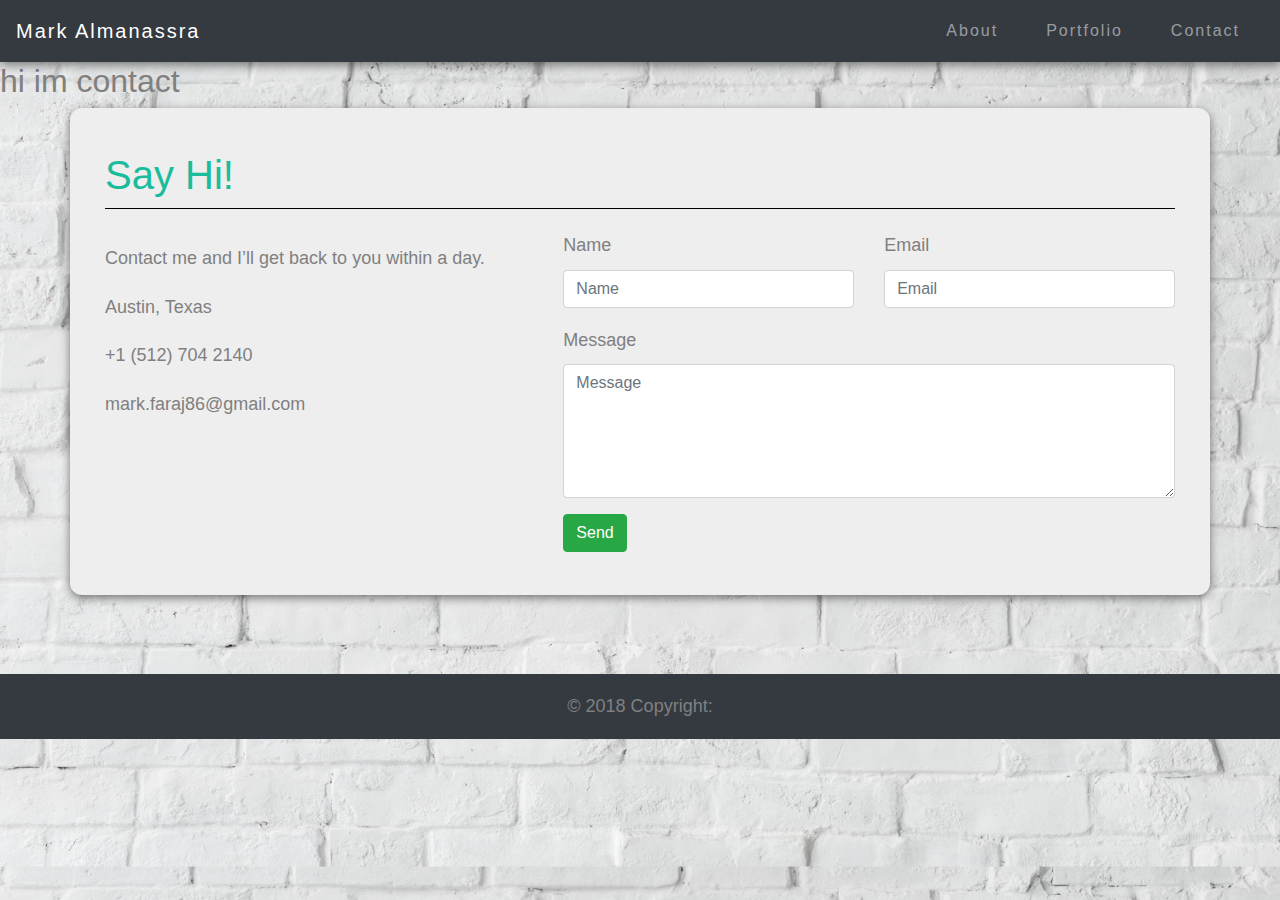
==== contact.html @ db0f8ebb "adding navbar with custom css effect, container and footer" ====
<!DOCTYPE html>
<html lang="en">
<head>
  <meta charset="UTF-8">
  <meta name="viewport" content="width=device-width, initial-scale=1.0">
  <meta http-equiv="X-UA-Compatible" content="ie=edge">
  <link rel="stylesheet" href="https://maxcdn.bootstrapcdn.com/bootstrap/4.0.0/css/bootstrap.min.css" integrity="sha384-Gn5384xqQ1aoWXA+058RXPxPg6fy4IWvTNh0E263XmFcJlSAwiGgFAW/dAiS6JXm" crossorigin="anonymous">
  <link rel="stylesheet" href="https://use.fontawesome.com/releases/v5.3.1/css/all.css" integrity="sha384-mzrmE5qonljUremFsqc01SB46JvROS7bZs3IO2EmfFsd15uHvIt+Y8vEf7N7fWAU" crossorigin="anonymous">

    <link rel="stylesheet" type="text/css" href="assets/css/style.css">
  <title>Contact</title>
  <script src="https://code.jquery.com/jquery-3.2.1.slim.min.js" integrity="sha384-KJ3o2DKtIkvYIK3UENzmM7KCkRr/rE9/Qpg6aAZGJwFDMVNA/GpGFF93hXpG5KkN" crossorigin="anonymous"></script>
  <script src="https://cdnjs.cloudflare.com/ajax/libs/popper.js/1.12.9/umd/popper.min.js" integrity="sha384-ApNbgh9B+Y1QKtv3Rn7W3mgPxhU9K/ScQsAP7hUibX39j7fakFPskvXusvfa0b4Q" crossorigin="anonymous"></script>
  <script src="https://maxcdn.bootstrapcdn.com/bootstrap/4.0.0/js/bootstrap.min.js" integrity="sha384-JZR6Spejh4U02d8jOt6vLEHfe/JQGiRRSQQxSfFWpi1MquVdAyjUar5+76PVCmYl" crossorigin="anonymous"></script>
</head>
<body>
  <nav class="navbar navbar-expand-lg navbar-dark bg-dark">
    <a class="navbar-brand" href="index.html">Mark Almanassra</a>
    <button class="navbar-toggler" type="button" data-toggle="collapse" data-target="#navbarNav" aria-controls="navbarNav" aria-expanded="false" aria-label="Toggle navigation">
      <span class="navbar-toggler-icon"></span>
    </button>
    <div class="collapse navbar-collapse" id="navbarNav">
      <ul class="navbar-nav ml-auto">
        <li class="nav-item">
          <a class="nav-link" href="index.html">About</a>
        </li>
        <li class="nav-item">
          <a class="nav-link" href="portfolio.html">Portfolio</a>
        </li>
        <li class="nav-item">
          <a class="nav-link" href="contact.html">Contact</a>
        </li>
      </ul>
    </div>
  </nav>

<h2>hi im contact</h2>
  <div class="container">
  	<h1 class="page-header">Say Hi!</h1>
  	<!-- <h3>I won’t bite, I promise. <small>No really!</small></h3> -->
  	<div class="row">
  		<div class="col-sm-5 contact">
  			<p>Contact me and I’ll get back to you within a day.</p>
  			<p><i class="fas fa-map-marker-alt"></i> Austin, Texas</p>
  			<p><i class="fas fa-mobile"></i> +1 (512) 704 2140</p>
  			<p><i class="fas fa-envelope"></i> mark.faraj86@gmail.com</p>
  		</div>
  		<div class="col-sm-7">
  			<form role="form" id="contact-form">
  				<div class="row">
  					<div class="col-sm-6 form-group">
  						<label for="inputName4">Name</label>
  						<input class="form-control" id="name" name="name" placeholder="Name" type="text" required>
  					</div>
  					<div class="col-sm-6 form-group">
  						<label for="inputEmail4">Email</label>
  						<input class="form-control" id="email" name="email" placeholder="Email" type="email" required>
  					</div>
  				</div>
  				<div class="form-group">
  					<label for="inputMessage4">Message</label>
  					<textarea class="form-control" id="message" name="message" placeholder="Message" rows="5"></textarea>
  				</div>
  				<button id="form-submit" class="btn btn-success btn-md" type="submit">Send</button>
  				</form>
  			</div>
  		</div>
  	</div>
 
  	<footer class="page-footer">
  		<div class="container-fluid text-center text-md-left">
  			<div class="footer-copyright text-center py-3">© 2018 Copyright:
  			</div>
  		</div>
	</footer>



</body>
</html>
---- assets/css/style.css ----
body {
  font: 18px "Montserrat", sans-serif;
  line-height: 1.8;
  color: grey;
  background-image: url(../images/background-contact.jpg);
  background-size: cover;
  /*filter: blur(20px);*/
}
.container{
  background-color: #eee;
  padding: 43px 35px;
  box-shadow: 0 3px 10px 0 rgba(0, 0, 0, 0.5);
  border-radius: 12px;

}
.navbar-expand-lg .navbar-nav .nav-link {
    padding-right: 1.5rem;
    padding-left: 1.5rem;
}

.navbar {
  letter-spacing: 2px;
  box-shadow: 0 3px 10px 0 rgba(0, 0, 0, 0.5);
}

.navbar-nav li a {
  transition: all 0.5s ease;
  padding-left: 20px;
  padding-right: 20px;
  font-size: 16px;
}

.navbar-nav li a:hover,
.navbar-nav li.active a {
  color: #1abc9c !important;
  letter-spacing: 4px;
  transform: translate(0, -2px);
  background: transparent !important;
}

.btn-success:not(:disabled):not(.disabled):active, {
    color: #fff;
    background-color: #1e7e34;
    border-color: #1c7430;
}

.page-header {
    padding-bottom: 9px;
    margin: 0 0 20px;
    border-bottom: 1px solid black;
    color: #1abc9c;
}

.contact{
  padding-top:13px;
}

footer {
    /*padding: 13px;*/
    margin-top: 79px;
    background: #343a40;
    text-align: center;
    bottom:0;
    position: relative;
}
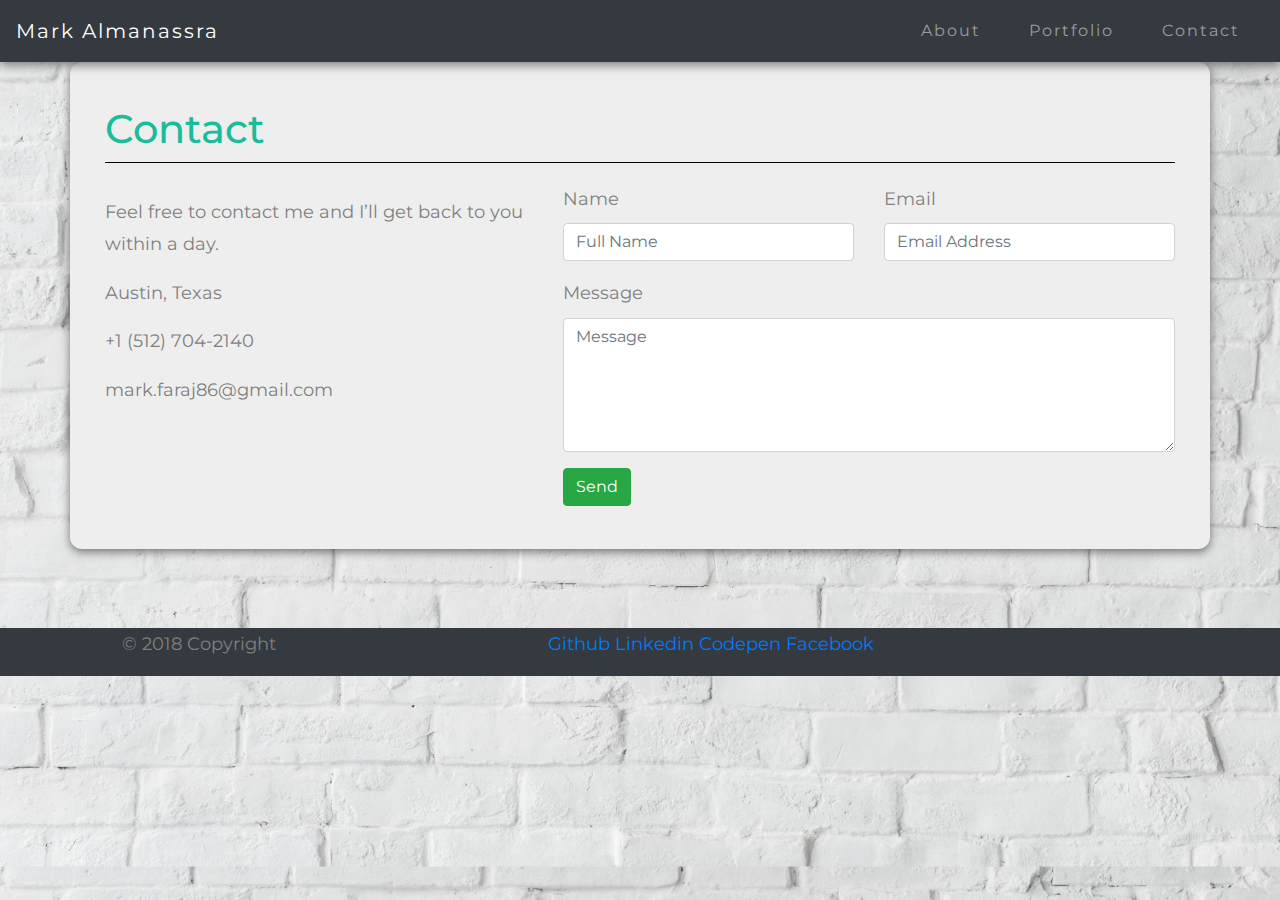
==== commit 0ada9b49: "adding comments and organizing the index, portfolio and contact html pages" ====
--- a/contact.html
+++ b/contact.html
@@ -6,14 +6,15 @@
   <meta http-equiv="X-UA-Compatible" content="ie=edge">
   <link rel="stylesheet" href="https://maxcdn.bootstrapcdn.com/bootstrap/4.0.0/css/bootstrap.min.css" integrity="sha384-Gn5384xqQ1aoWXA+058RXPxPg6fy4IWvTNh0E263XmFcJlSAwiGgFAW/dAiS6JXm" crossorigin="anonymous">
   <link rel="stylesheet" href="https://use.fontawesome.com/releases/v5.3.1/css/all.css" integrity="sha384-mzrmE5qonljUremFsqc01SB46JvROS7bZs3IO2EmfFsd15uHvIt+Y8vEf7N7fWAU" crossorigin="anonymous">
-
-    <link rel="stylesheet" type="text/css" href="assets/css/style.css">
+  <link href="https://fonts.googleapis.com/css?family=Montserrat|Roboto" rel="stylesheet">
+  <link rel="stylesheet" type="text/css" href="assets/css/style.css">
   <title>Contact</title>
   <script src="https://code.jquery.com/jquery-3.2.1.slim.min.js" integrity="sha384-KJ3o2DKtIkvYIK3UENzmM7KCkRr/rE9/Qpg6aAZGJwFDMVNA/GpGFF93hXpG5KkN" crossorigin="anonymous"></script>
   <script src="https://cdnjs.cloudflare.com/ajax/libs/popper.js/1.12.9/umd/popper.min.js" integrity="sha384-ApNbgh9B+Y1QKtv3Rn7W3mgPxhU9K/ScQsAP7hUibX39j7fakFPskvXusvfa0b4Q" crossorigin="anonymous"></script>
   <script src="https://maxcdn.bootstrapcdn.com/bootstrap/4.0.0/js/bootstrap.min.js" integrity="sha384-JZR6Spejh4U02d8jOt6vLEHfe/JQGiRRSQQxSfFWpi1MquVdAyjUar5+76PVCmYl" crossorigin="anonymous"></script>
 </head>
 <body>
+  <!-- Navbar Starts -->
   <nav class="navbar navbar-expand-lg navbar-dark bg-dark">
     <a class="navbar-brand" href="index.html">Mark Almanassra</a>
     <button class="navbar-toggler" type="button" data-toggle="collapse" data-target="#navbarNav" aria-controls="navbarNav" aria-expanded="false" aria-label="Toggle navigation">
@@ -22,59 +23,68 @@
     <div class="collapse navbar-collapse" id="navbarNav">
       <ul class="navbar-nav ml-auto">
         <li class="nav-item">
-          <a class="nav-link" href="index.html">About</a>
+          <a class="nav-link" href="index.html" >About</a>
         </li>
         <li class="nav-item">
           <a class="nav-link" href="portfolio.html">Portfolio</a>
         </li>
         <li class="nav-item">
-          <a class="nav-link" href="contact.html">Contact</a>
+          <a class="nav-link" href="contact.html" id="contact-page">Contact</a>
         </li>
       </ul>
     </div>
   </nav>
-
-<h2>hi im contact</h2>
-  <div class="container">
-  	<h1 class="page-header">Say Hi!</h1>
-  	<!-- <h3>I won’t bite, I promise. <small>No really!</small></h3> -->
-  	<div class="row">
-  		<div class="col-sm-5 contact">
-  			<p>Contact me and I’ll get back to you within a day.</p>
-  			<p><i class="fas fa-map-marker-alt"></i> Austin, Texas</p>
-  			<p><i class="fas fa-mobile"></i> +1 (512) 704 2140</p>
-  			<p><i class="fas fa-envelope"></i> mark.faraj86@gmail.com</p>
-  		</div>
-  		<div class="col-sm-7">
-  			<form role="form" id="contact-form">
-  				<div class="row">
-  					<div class="col-sm-6 form-group">
-  						<label for="inputName4">Name</label>
-  						<input class="form-control" id="name" name="name" placeholder="Name" type="text" required>
-  					</div>
-  					<div class="col-sm-6 form-group">
-  						<label for="inputEmail4">Email</label>
-  						<input class="form-control" id="email" name="email" placeholder="Email" type="email" required>
-  					</div>
-  				</div>
-  				<div class="form-group">
-  					<label for="inputMessage4">Message</label>
-  					<textarea class="form-control" id="message" name="message" placeholder="Message" rows="5"></textarea>
-  				</div>
-  				<button id="form-submit" class="btn btn-success btn-md" type="submit">Send</button>
+  <!-- Navbar ends -->
+  <!-- Content Starts-->
+  <div id="wrap">
+    <!-- container main -->
+    <div id="main" class="container">
+      <!-- main header -->
+    	<h1 class="page-header">Contact</h1>
+    	<div class="row">
+    		<div class="col-sm-5 contact">
+    			<p>Feel free to contact me and I’ll get back to you within a day.</p>
+    			<p><i class="icon fas fa-map-marker-alt"></i> Austin, Texas</p>
+    			<p><i class="icon fas fa-mobile"></i> +1 (512) 704-2140</p>
+    			<p><i class="icon fas fa-envelope"></i> mark.faraj86@gmail.com</p>
+    		</div>
+    		<div class="col-sm-7">
+    			<form role="form" id="contact-form">
+    				<div class="row">
+    					<div class="col-sm-6 form-group">
+    						<label for="inputName4">Name</label>
+    						<input class="form-control" id="name" name="name" placeholder="Full Name" type="text" required>
+    					</div>
+    					<div class="col-sm-6 form-group">
+    						<label for="inputEmail4">Email</label>
+    						<input class="form-control" id="email" name="email" placeholder="Email Address" type="email" required>
+    					</div>
+    				</div>
+    				<div class="form-group">
+    					<label for="inputMessage4">Message</label>
+    					<textarea class="form-control" id="message" name="message" placeholder="Message" rows="5"></textarea>
+    				</div>
+    				<button id="form-submit" class="btn btn-success btn-md" type="submit">Send</button>
   				</form>
   			</div>
   		</div>
   	</div>
- 
-  	<footer class="page-footer">
-  		<div class="container-fluid text-center text-md-left">
-  			<div class="footer-copyright text-center py-3">© 2018 Copyright:
-  			</div>
-  		</div>
-	</footer>
-
-
-
+  </div>  
+  <!-- footer starts -->
+  <footer class="page-footer">
+  	<div class="container-fluid text-center text-md-left">
+      <div class="row justify-content-center">
+        <div class="col-4">
+          <p>&copy; 2018 Copyright</p>
+        </div>
+        <div class="ftr-effect col-6 contact-links">
+          <a href="#"><i class="fab fa-github"></i> Github</a>
+          <a href="#"><i class="fab fa-linkedin"></i> Linkedin</a>
+          <a href="#"><i class="fab fa-codepen"></i> Codepen</a>
+          <a href="#"><i class="fab fa-facebook-square"></i> Facebook</a>
+        </div>  
+      </div>
+  	</div>
+  </footer>           
 </body>
 </html>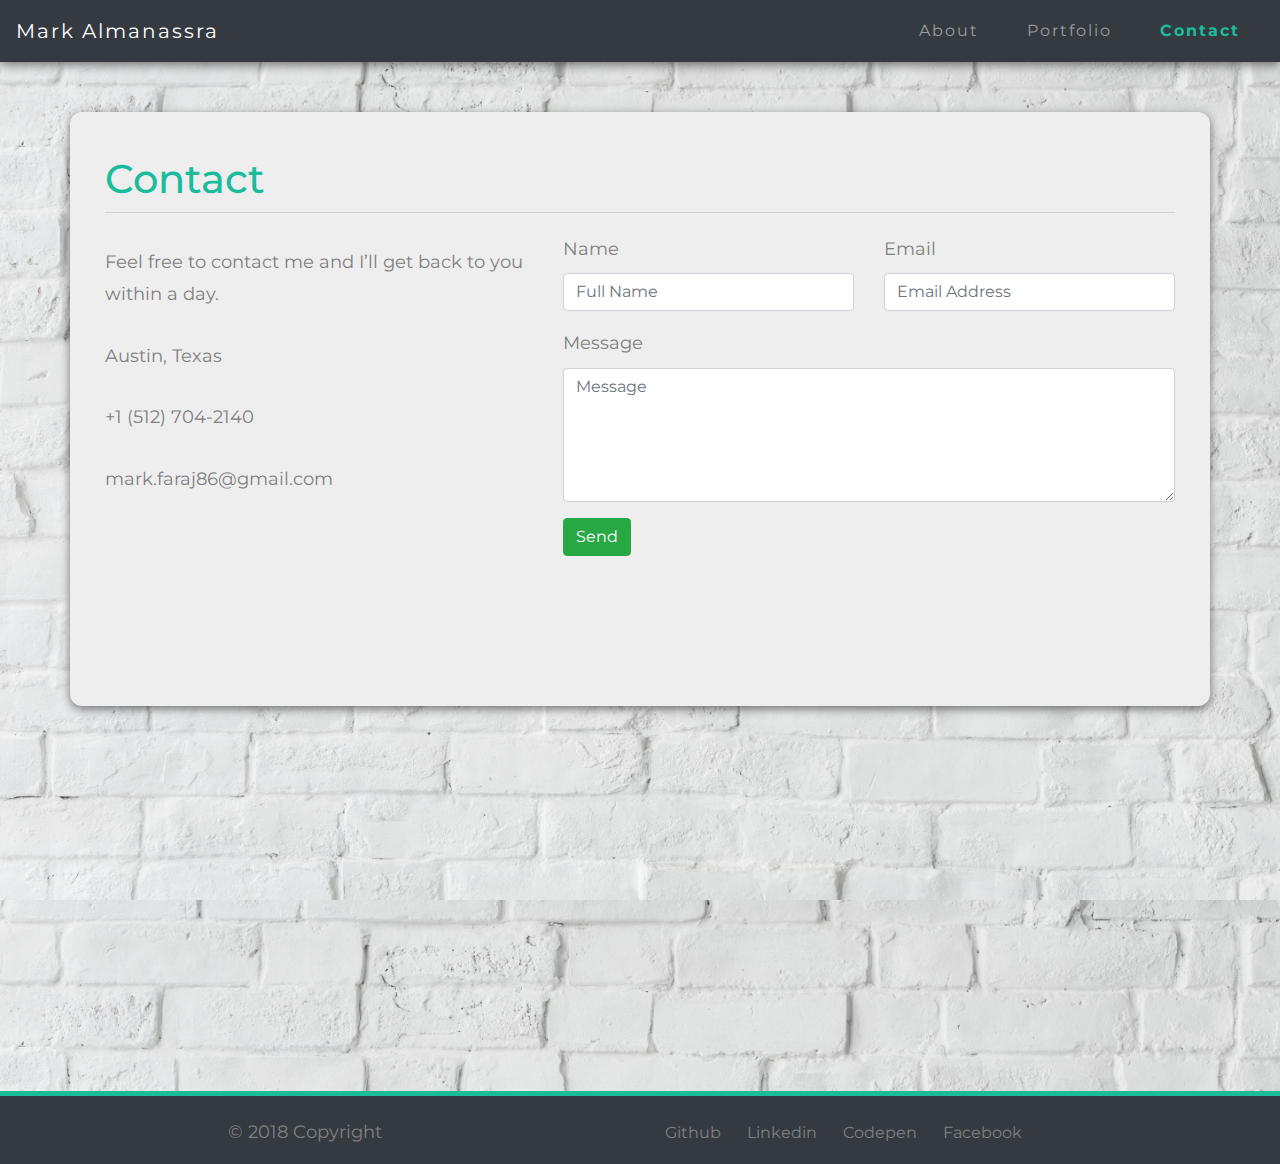
==== commit bb817a7d: "Finalizing the Style. changing project images, adding favicon to the pages" ====
--- a/contact.html
+++ b/contact.html
@@ -8,6 +8,7 @@
   <link rel="stylesheet" href="https://use.fontawesome.com/releases/v5.3.1/css/all.css" integrity="sha384-mzrmE5qonljUremFsqc01SB46JvROS7bZs3IO2EmfFsd15uHvIt+Y8vEf7N7fWAU" crossorigin="anonymous">
   <link href="https://fonts.googleapis.com/css?family=Montserrat|Roboto" rel="stylesheet">
   <link rel="stylesheet" type="text/css" href="assets/css/style.css">
+  <link rel="shortcut icon" type="image/png" href="assets/images/favicon.png" sizes="32x32" />
   <title>Contact</title>
   <script src="https://code.jquery.com/jquery-3.2.1.slim.min.js" integrity="sha384-KJ3o2DKtIkvYIK3UENzmM7KCkRr/rE9/Qpg6aAZGJwFDMVNA/GpGFF93hXpG5KkN" crossorigin="anonymous"></script>
   <script src="https://cdnjs.cloudflare.com/ajax/libs/popper.js/1.12.9/umd/popper.min.js" integrity="sha384-ApNbgh9B+Y1QKtv3Rn7W3mgPxhU9K/ScQsAP7hUibX39j7fakFPskvXusvfa0b4Q" crossorigin="anonymous"></script>
@@ -74,14 +75,14 @@
   <footer class="page-footer">
   	<div class="container-fluid text-center text-md-left">
       <div class="row justify-content-center">
-        <div class="col-4">
+        <div class="col-md-4">
           <p>&copy; 2018 Copyright</p>
         </div>
-        <div class="ftr-effect col-6 contact-links">
-          <a href="#"><i class="fab fa-github"></i> Github</a>
-          <a href="#"><i class="fab fa-linkedin"></i> Linkedin</a>
-          <a href="#"><i class="fab fa-codepen"></i> Codepen</a>
-          <a href="#"><i class="fab fa-facebook-square"></i> Facebook</a>
+        <div class="ftr-effect col-md-4 contact-links">
+          <a href="https://github.com/markpython86"><i class="fab fa-github"></i> Github</a>
+          <a href="https://www.linkedin.com/in/mark-almanassra/"><i class="fab fa-linkedin"></i> Linkedin</a>
+          <a href="https://codepen.io/markpython86/"><i class="fab fa-codepen"></i> Codepen</a>
+          <a href="https://www.facebook.com/profile.php?id=100009117987560"><i class="fab fa-facebook-square"></i> Facebook</a>
         </div>  
       </div>
   	</div>
--- a/assets/css/style.css
+++ b/assets/css/style.css
@@ -1,11 +1,49 @@
+/*Style for Keeping the Footer DOWN*/
+
+html, body {
+  height: 100%;
+}
+
+#wrap {
+  min-height: 100%;
+}
+
+#main {
+  overflow:auto;
+  padding-bottom:150px; /* this needs to be bigger than footer height*/
+  margin-top: 50px;
+}
+
+.footer {
+  position: relative;
+  margin-top: -150px; /* negative value of footer height */
+  height: 150px;
+  clear:both;
+  padding-top:20px;
+} 
+
+/*End of Footer Down Style*/
+
+/*adding color for navbar menu when active*/
+
+#about-page ,#portfolio-page, #contact-page{
+  color: #1abc9c;
+  font-weight: bold;
+
+}
+
+
+
+/*Background image and font with line height of 1.8*/
 body {
-  font: 18px "Montserrat", sans-serif;
+  font: 18px "Montserrat","Roboto", sans-serif;
   line-height: 1.8;
   color: grey;
   background-image: url(../images/background-contact.jpg);
   background-size: cover;
-  /*filter: blur(20px);*/
-}
+}
+
+/*main content container coloring and spacing*/
 .container{
   background-color: #eee;
   padding: 43px 35px;
@@ -13,9 +51,11 @@
   border-radius: 12px;
 
 }
+
+/*Navbar links hover effect changing color and animation*/
 .navbar-expand-lg .navbar-nav .nav-link {
-    padding-right: 1.5rem;
-    padding-left: 1.5rem;
+  padding-right: 1.5rem;
+  padding-left: 1.5rem;
 }
 
 .navbar {
@@ -37,29 +77,200 @@
   transform: translate(0, -2px);
   background: transparent !important;
 }
-
-.btn-success:not(:disabled):not(.disabled):active, {
-    color: #fff;
-    background-color: #1e7e34;
-    border-color: #1c7430;
-}
-
+/*end of navbar hover effect*/
+/*header for container*/
 .page-header {
-    padding-bottom: 9px;
-    margin: 0 0 20px;
-    border-bottom: 1px solid black;
-    color: #1abc9c;
-}
-
-.contact{
+  padding-bottom: 9px;
+  margin: 0 0 20px;
+  border-bottom: 1px solid lightgrey;
+  color: #1abc9c;
+}
+/*contact page content padding*/
+.contact p{
   padding-top:13px;
-}
-
+  text-align: left;
+}
+
+/*footer background, aligning, and height*/
 footer {
-    /*padding: 13px;*/
-    margin-top: 79px;
-    background: #343a40;
-    text-align: center;
-    bottom:0;
-    position: relative;
+  padding-top: 20px;
+  margin-top: 79px;
+  background: #343a40;
+  text-align: center;
+  border-top:5px solid #1abc9c;
+}
+
+div.contact-links a{
+  padding-right: 11px; 
+  color: grey;
+}
+
+/*responsive image for About me Page*/
+div.thumbnail img{
+  width:100%;
+  box-shadow: 0 3px 10px 0 rgba(0, 0, 0, 0.5);
+  border-radius: 5%;
+}
+
+/*images hover effect and spacing -- Portfolio Page*/
+.spacing{
+  margin-bottom:28px;
+}
+
+.hovereffect {
+  width:100%;
+  height:100%;
+  float:left;
+  overflow:hidden;
+  border:6px solid white;
+  position:relative;
+  text-align:center;
+  cursor:default;
+}
+
+.hovereffect .overlay {
+  width:100%;
+  height:100%;
+  position:absolute;
+  overflow:hidden;
+  top:0;
+  left:0;
+  opacity:0;
+  background-color:rgba(0,0,0,0.5);
+  -webkit-transition:all .4s ease-in-out;
+  transition:all .4s ease-in-out
+}
+
+.hovereffect img {
+  width: 100%;
+  height: 100%;
+  display:block;
+  position:relative;
+  -webkit-transition:all .4s linear;
+  transition:all .4s linear;
+}
+
+.hovereffect h2 {
+  /*text-transform:uppercase;*/
+  color:#fff;
+  text-align:center;
+  position:relative;
+  font-size:17px;
+  background:rgba(26,188,156,0.6);
+  -webkit-transform:translatey(-100px);
+  -ms-transform:translatey(-100px);
+  transform:translatey(-100px);
+  -webkit-transition:all .2s ease-in-out;
+  transition:all .2s ease-in-out;
+  padding:10px;
+  margin-top:23px;
+}
+
+.hovereffect a.info {
+  text-decoration:none;
+  display:inline-block;
+  text-transform:uppercase;
+  color:#fff;
+  border:1px solid #fff;
+  background-color:transparent;
+  opacity:0;
+  filter:alpha(opacity=0);
+  -webkit-transition:all .2s ease-in-out;
+  transition:all .2s ease-in-out;
+  margin:50px 0 0;
+  padding:7px 14px;
+}
+
+.hovereffect a.info:hover {
+  box-shadow:0 0 5px #fff;
+}
+
+.hovereffect:hover img {
+  -ms-transform:scale(1.2);
+  -webkit-transform:scale(1.2);
+  transform:scale(1.2);
+}
+
+.hovereffect:hover .overlay {
+  opacity:1;
+  filter:alpha(opacity=100);
+}
+
+.hovereffect:hover h2,.hovereffect:hover a.info {
+  opacity:1;
+  filter:alpha(opacity=100);
+  -ms-transform:translatey(0);
+  -webkit-transform:translatey(0);
+  transform:translatey(0);
+}
+
+.hovereffect:hover a.info {
+  -webkit-transition-delay:.2s;
+  transition-delay:.2s;
+}
+
+/*End of Hover effect*/
+
+
+
+/*footer hover effect for contact links*/
+
+.ftr-effect a{
+  transition: all 0.5s ease;
+  padding-left: 10px;
+  padding-right: 10px;
+  font-size: 16px;
+  text-decoration: none;
+}
+
+.ftr-effect a:hover,
+.ftr-effect a.active {
+  color: #1abc9c !important;
+  background: transparent !important;
+}
+
+.ftr-effect.col-4.contact-links {
+  padding-left: 125px;
+  letter-spacing: 2px;
+  display: contents;
+}
+
+
+
+
+/*font awesome coloring in contact page*/
+.icon{
+  color:#1abc9c;
+}
+
+@keyframes float {
+  0% {
+    box-shadow: 0 5px 15px 0px rgba(0,0,0,0.6);
+    transform: translatey(0px);
+  }
+  50% {
+    box-shadow: 0 25px 15px 0px rgba(0,0,0,0.2);
+    transform: translatey(-20px);
+  }
+  100% {
+    box-shadow: 0 5px 15px 0px rgba(0,0,0,0.6);
+    transform: translatey(0px);
+  }
+}
+
+
+#float{
+
+  border: 5px white solid;
+  border-radius: 50%;
+  overflow: hidden;
+  box-shadow: 0 5px 15px 0px rgba(0,0,0,0.6);
+  transform: translatey(0px);
+  animation: float 6s ease-in-out infinite;
+}
+
+@media only screen and (max-width: 526px) {
+  .contact-links{
+    display: inline-grid;
+  }
 }